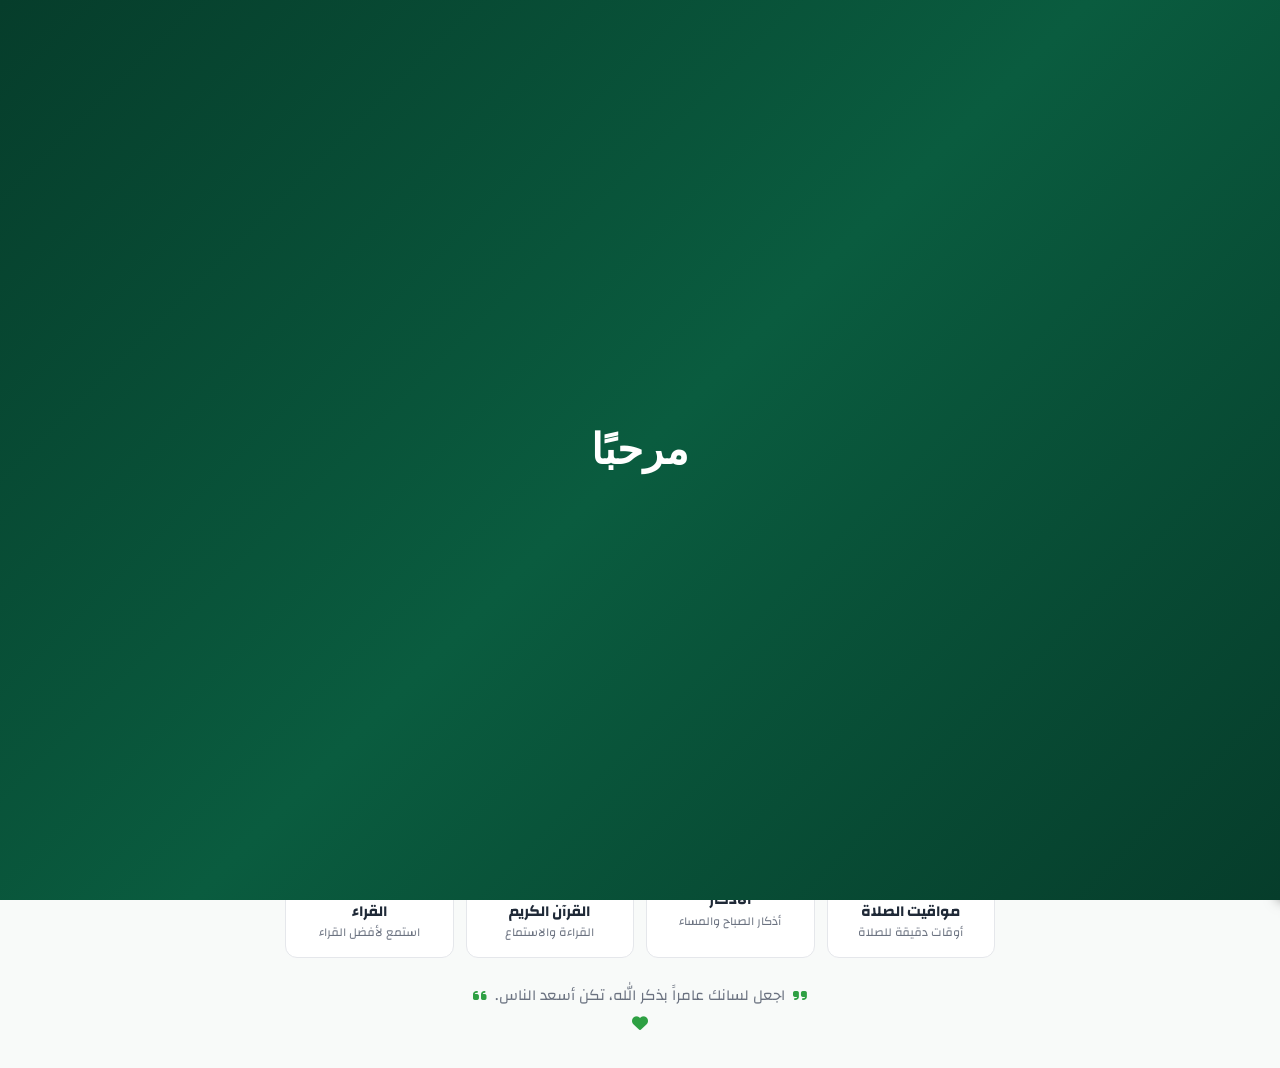
==== index.html @ fda75391 "Add files via upload" ====
<!DOCTYPE html>
<html lang="ar" dir="rtl">

<head>
    <title>الصفحة الرئيسية</title>
    <meta charset="UTF-8">
    <meta name="viewport" content="width=device-width, initial-scale=1.0">
    <link rel="preconnect" href="https://fonts.googleapis.com">
    <link rel="preconnect" href="https://fonts.gstatic.com" crossorigin>
    <link
        href="https://fonts.googleapis.com/css2?family=Changa:wght@400;500;700&family=Lateef:wght@400;700&family=Noto+Naskh+Arabic:wght@700&display=swap"
        rel="stylesheet">
    <link rel="stylesheet" href="https://cdnjs.cloudflare.com/ajax/libs/font-awesome/6.4.0/css/all.min.css">
    <link rel="stylesheet" href="style.css">
</head>

<body>

    <div id="newIntro">
        <h1>مرحبًا</h1>
    </div>

    <!-- القائمة الجانبية (يمين) -->
    <div id="sidebar" class="sidebar">
        <button class="close-sidebar-btn" onclick="toggleSidebar()">&times;</button>

        <div class="sidebar-header">
            <h3 data-ar="قائمة التنقل" data-en="Navigation Menu">قائمة التنقل</h3>
        </div>

        <!-- روابط الصفحات والأقسام -->
        <ul class="sidebar-links">
            <li><a href="index.html" data-ar="🏠 الصفحة الرئيسية" data-en="🏠 Home">🏠 الصفحة الرئيسية</a></li>
            <li><a href="index4.html" onclick="toggleSidebar()" data-ar="📿 أذكار الصلاة" data-en="📿 Prayer Azkar">📿
                    أذكار الصلاة</a></li>
            <li><a href="index2.html" onclick="toggleSidebar()" data-ar="✨ السبحة الإلكترونية"
                    data-en="✨ Digital Tasbeeh">✨ السبحة الإلكترونية</a></li>
            <li><a href="index3.html" data-ar="🕌 مواقيت الصلاة" data-en="🕌 Prayer Times">🕌 مواقيت الصلاة</a></li>
            <li><a href="ramadan.html" data-ar="🌙 رمضان" data-en="🌙 Ramadan">🌙 رمضان</a></li>
            <li><a href="index5.html" data-ar="قائمة الشيوخ" data-en="List of Sheikhs">قائمةالشيوخ</a></li>
            <li><a href="settings.html" data-ar="⚙️ الإعدادات" data-en="⚙️ Settings">⚙️ الإعدادات</a></li>

        </ul>
    </div>


    <!-- الطبقة الشفافة -->
    <div id="overlay" class="overlay" onclick="toggleSidebar()"></div>

    <!-- زر فتح القائمة (يمين) -->
    <button class="open-sidebar-btn" onclick="toggleSidebar()">
        ☰ <span data-ar="القائمة" data-en="Menu">القائمة</span>
    </button>

    <!-- الواجهة الرئيسية -->
    <main class="main-container">
        <header class="main-header">
            <div class="top-bar">
                <i class="fas fa-bell header-icon"></i>
                <div class="welcome-section">
                    <p class="bismillah">بسم الله الرحمن الرحيم</p>
                    <h1 class="quran-title">وَرَتِّلِ الْقُرْآنَ تَرْتِيلًا</h1>
                    <div class="home-icon"><i class="fas fa-home"></i></div>
                    <p class="welcome-msg" data-ar="مرحباً بك في" data-en="Welcome to">مرحباً بك في</p>
                    <p class="app-name-main" data-ar="تطبيق المسلم" data-en="Muslim App">تطبيق المسلم</p>
                    <p class="sub-msg" data-ar="رفيقك اليومي للذكر والصلاة والقرآن"
                        data-en="Your daily companion for dhikr, prayer, and Quran">رفيقك اليومي للذكر والصلاة والقرآن
                    </p>
                </div>
                <div class="lantern-icon"><i class="fas fa-lightbulb"></i></div>
            </div>
        </header>

        <section class="card prayer-card">
            <div class="card-header">
                <h3><i class="fas fa-mosque"></i> <span data-ar="الصلاة القادمة" data-en="Next Prayer">الصلاة
                        القادمة</span></h3>
            </div>
            <div class="prayer-details">
                <div class="prayer-time-info">
                    <h2 id="next-prayer-name">جاري التحميل...</h2>
                    <p class="time-main" id="next-prayer-time">--:--</p>
                    <p class="time-remaining-msg" data-ar="باقي على الصلاة" data-en="Time remaining">باقي على الصلاة</p>
                </div>
                <div class="mosque-visual">
                    <img src="download (4).jpg" alt="صورة المسجد" id="custom-image" class="custom-img">
                </div>
            </div>
            <div class="countdown-container">
                <i class="fas fa-hourglass-half countdown-icon"></i>
                <div class="countdown">
                    <div class="time-unit">
                        <span id="hours">00</span>
                        <p data-ar="ساعة" data-en="hours">ساعة</p>
                    </div>
                    <div class="separator">:</div>
                    <div class="time-unit">
                        <span id="minutes">00</span>
                        <p data-ar="دقيقة" data-en="minutes">دقيقة</p>
                    </div>
                    <div class="separator">:</div>
                    <div class="time-unit">
                        <span id="seconds">00</span>
                        <p data-ar="ثانية" data-en="seconds">ثانية</p>
                    </div>
                </div>
            </div>
            <a href="index3.html" class="view-all-link" data-ar="عرض جميع مواقيت الصلاة"
                data-en="View all prayer times">عرض جميع مواقيت الصلاة <i class="fas fa-chevron-left"></i></a>
        </section>

        <section class="card thikr-card">
            <div class="tasbih-visual-box">
                <i class="fas fa-beads tasbih-visual"></i>
            </div>
            <div class="thikr-content">
                <div class="thikr-header">
                    <p class="thikr-type"><i class="fas fa-leaf"></i> <span data-ar="ذكر اليوم"
                            data-en="Today's Dhikr">ذكر اليوم</span></p>
                </div>
                <div class="thikr-text" id="daily-thikr">
                    <p>جاري تحميل ذكر اليوم...</p>
                </div>
                <a href="index4.html" class="more-thikr" data-ar="المزيد من الأذكار" data-en="More Dhikr">المزيد من
                    الأذكار <i class="fas fa-chevron-left"></i></a>
            </div>
        </section>

        <section class="explore-content">
            <div class="explore-divider">
                <div class="line"></div>
                <h3 data-ar="اكتشف المحتوى" data-en="Explore Content">اكتشف المحتوى</h3>
                <div class="line"></div>
            </div>
            <div class="explore-grid">
                <a href="index3.html" class="explore-item">
                    <i class="fas fa-mosque"></i>
                    <h4 data-ar="مواقيت الصلاة" data-en="Prayer Times">مواقيت الصلاة</h4>
                    <p data-ar="أوقات دقيقة للصلاة" data-en="Accurate prayer times">أوقات دقيقة للصلاة</p>
                </a>
                <a href="index4.html" class="explore-item">
                    <i class="fas fa-beads"></i>
                    <h4 data-ar="الأذكار" data-en="Dhikr">الأذكار</h4>
                    <p data-ar="أذكار الصباح والمساء" data-en="Morning and evening dhikr">أذكار الصباح والمساء</p>
                </a>
                <a href="ramadan.html" class="explore-item">
                    <i class="fas fa-book-open"></i>
                    <h4 data-ar="القرآن الكريم" data-en="Holy Quran">القرآن الكريم</h4>
                    <p data-ar="القراءة والاستماع" data-en="Read and listen">القراءة والاستماع</p>
                </a>
                <a href="index5.html" class="explore-item">
                    <i class="fas fa-microphone"></i>
                    <h4 data-ar="القراء" data-en="Reciters">القراء</h4>
                    <p data-ar="استمع لأفضل القراء" data-en="Listen to the best reciters">استمع لأفضل القراء</p>
                </a>
            </div>
        </section>

        <section class="quote-section">
            <div class="quote-box">
                <i class="fas fa-quote-right quote-right"></i>
                <p data-ar="اجعل لسانك عامراً بذكر الله، تكن أسعد الناس."
                    data-en="Keep your tongue engaged in the remembrance of Allah, and you will be the happiest of people.">
                    اجعل لسانك عامراً بذكر الله، تكن أسعد الناس.</p>
                <i class="fas fa-quote-left quote-left"></i>
            </div>
            <i class="fas fa-heart heart-icon"></i>
        </section>
    </main>

    <script src="lang.js"></script>
    <script src="quran-api.js"></script>
    <script src="scrypt.js"></script>
    <script src="script3.js"></script>
    <script src="home.js"></script>
</body>
</html>
---- style.css ----
:root {
    --bg-main: #f8faf9;
    /* خلفية الصفحة الأساسية (أبيض مائل للرمادي الهادئ) */
    --bg-card: #ffffff;
    /* خلفية الكروت (أبيض ناصع) */
    --bg-sidebar: #ffffff;
    /* خلفية القائمة الجانبية */
    --primary-green: #2ea043;
    /* الأخضر الرئيسي للرموز والعناوين */
    --btn-green: #1b5e3a;
    /* أخضر الأزرار */
    --accent-gold: #d4af37;
    --text-main: #1f2937;
    /* لون الخطوط (أسود غامق مريح للعين) */
    --text-sub: #6b7280;
    /* لون النصوص الفرعية (رمادي) */
    --border-color: #e5e7eb;
    /* لون الحدود الفاتحة */
    --sidebar-width: 280px;
    --transition: all 0.3s ease-in-out;
}

* {
    margin: 0;
    padding: 0;
    box-sizing: border-box;
}

body {
    font-family: 'Changa', sans-serif;
    background-color: var(--bg-main);
    color: var(--text-main);
    line-height: 1.6;
    overflow-x: hidden;
    direction: rtl;
}

/* ================= شاشة الترحيب (Intro Screen) ================= */
#newIntro {
    position: fixed;
    inset: 0;
    z-index: 99999;
    background: linear-gradient(135deg, #063d2b, #0a5c3f, #063d2b);
    display: flex;
    align-items: center;
    justify-content: center;
    opacity: 1;
    visibility: visible;
    transition: opacity 0.5s ease, visibility 0.5s ease;
}

#newIntro.hide {
    opacity: 0;
    visibility: hidden;
    pointer-events: none;
}

#newIntro h1 {
    margin: 0;
    color: #fff;
    font-size: 42px;
    font-weight: 700;
    font-family: Arial, sans-serif;
    animation: introText 0.8s ease;
}

@keyframes introText {
    from {
        opacity: 0;
        transform: translateY(15px);
    }

    to {
        opacity: 1;
        transform: translateY(0);
    }
}

/* زر الفتح - جهة اليمين */
.open-sidebar-btn {
    position: fixed;
    top: 20px;
    right: 20px;
    left: auto;
    background-color: var(--btn-green);
    color: #ffffff;
    border: none;
    padding: 10px 18px;
    font-size: 1.1rem;
    font-family: inherit;
    border-radius: 6px;
    cursor: pointer;
    z-index: 999;
    box-shadow: 0 2px 8px rgba(0, 0, 0, 0.3);
    transition: background-color 0.3s ease;
}

.open-sidebar-btn:hover {
    background-color: #14462b;
}

/* القائمة الجانبية - جهة اليمين */
.sidebar {
    position: fixed;
    top: 0;
    right: calc(-1 * var(--sidebar-width));
    left: auto;
    width: var(--sidebar-width);
    height: 100vh;
    background-color: var(--bg-sidebar);
    color: #e4dada;
    z-index: 1001;
    padding: 25px 20px;
    box-shadow: -2px 0 12px rgba(0, 0, 0, 0.5);
    transition: var(--transition);
    display: flex;
    flex-direction: column;
}

.sidebar.active {
    right: 0;
    left: auto;
}

.close-sidebar-btn {
    background: none;
    border: none;
    color: #ffffff;
    font-size: 1.8rem;
    cursor: pointer;
    align-self: flex-end;
    line-height: 1;
    margin-bottom: 10px;
}

.close-sidebar-btn:hover {
    color: var(--primary-green);
}

.sidebar-header h3 {
    color: var(--primary-green);
    font-size: 1.3rem;
    font-weight: 500;
    border-bottom: 1px solid var(--border-color);
    padding-bottom: 12px;
    margin-bottom: 20px;
}

.sidebar-links {
    list-style: none;
}

.sidebar-links li {
    margin-bottom: 8px;
}

.sidebar-links a {
    color: var(--text-sub);
    text-decoration: none;
    font-size: 1.1rem;
    display: flex;
    align-items: center;
    padding: 10px 12px;
    border-radius: 6px;
    transition: all 0.2s ease;
}

.sidebar-links a:hover {
    background-color: #2b323b;
    color: #ffffff;
}

/* الطبقة الشفافة */
.overlay {
    position: fixed;
    top: 0;
    left: 0;
    width: 100vw;
    height: 100vh;
    background-color: rgba(0, 0, 0, 0.5);
    z-index: 1000;
    opacity: 0;
    visibility: hidden;
    transition: var(--transition);
}

.overlay.active {
    opacity: 1;
    visibility: visible;
}

/* تنسيق الواجهة */
.main-container {
    max-width: 750px;
    margin: 0 auto;
    padding: 30px 20px;
    display: flex;
    flex-direction: column;
    align-items: center;
}

.main-header {
    width: 100%;
    text-align: center;
    margin-bottom: 25px;
}

.top-bar {
    display: flex;
    justify-content: space-between;
    align-items: flex-start;
}

.header-icon,
.lantern-icon {
    font-size: 1.4rem;
    color: var(--primary-green);
}

.bismillah {
    font-family: 'Noto Naskh Arabic', serif;
    color: var(--accent-gold);
    font-size: 1.1rem;
}

.quran-title {
    font-size: 2.2rem;
    font-weight: 700;
    margin: 5px 0;
}

.home-icon {
    color: var(--primary-green);
    margin-top: 5px;
}

.welcome-msg {
    color: var(--text-sub);
    font-size: 1.1rem;
}

.app-name-main {
    font-size: 1.8rem;
    color: var(--primary-green);
    font-weight: 700;
}

.sub-msg {
    color: var(--text-sub);
    font-size: 0.9rem;
}

.card {
    width: 100%;
    background-color: var(--bg-card);
    border-radius: 16px;
    padding: 20px 22px;
    margin-bottom: 20px;
    border: 1px solid var(--border-color);
}

.card-header h3 {
    font-size: 1rem;
    color: var(--primary-green);
    display: flex;
    align-items: center;
    gap: 8px;
}

.prayer-details {
    display: flex;
    justify-content: space-between;
    align-items: center;
    margin: 15px 0;
}

.prayer-time-info h2 {
    font-size: 2.5rem;
    font-weight: 700;
}

.time-main {
    font-size: 1.3rem;
    color: var(--primary-green);
    font-weight: 700;
}

.time-remaining-msg {
    font-size: 0.85rem;
    color: var(--text-sub);
}

.mosque-visual {
    width: 120px;
    height: 120px;
    border-radius: 12px;
    overflow: hidden;
    border: 1px solid var(--border-color);
}

.custom-img {
    width: 100%;
    height: 100%;
    object-fit: cover;
}

.countdown-container {
    display: flex;
    align-items: center;
    gap: 15px;
    border-top: 1px solid var(--border-color);
    padding-top: 15px;
    margin-bottom: 12px;
}

.countdown-icon {
    font-size: 1.5rem;
    color: var(--accent-gold);
}

.countdown {
    display: flex;
    align-items: center;
    gap: 10px;
}

.time-unit {
    text-align: center;
}

.time-unit span {
    font-size: 1.8rem;
    font-weight: 700;
    color: var(--primary-green);
}

.time-unit p {
    font-size: 0.75rem;
    color: var(--text-sub);
}

.separator {
    font-size: 1.5rem;
    color: var(--text-sub);
    margin-top: -12px;
}

.view-all-link,
.more-thikr {
    color: var(--primary-green);
    text-decoration: none;
    font-size: 0.9rem;
    display: inline-flex;
    align-items: center;
    gap: 5px;
}

.thikr-card {
    display: flex;
    gap: 20px;
    align-items: center;
}

.tasbih-visual {
    font-size: 3.5rem;
    color: var(--primary-green);
    opacity: 0.4;
}

.thikr-content {
    flex-grow: 1;
}

.thikr-type {
    font-size: 0.85rem;
    color: var(--primary-green);
}

.thikr-text {
    font-family: 'Lateef', serif;
    font-size: 1.8rem;
    line-height: 1.3;
    margin: 8px 0;
    color: var(--text-main);
}

.explore-content {
    width: 100%;
    margin-top: 10px;
}

.explore-divider {
    display: flex;
    align-items: center;
    gap: 15px;
    margin-bottom: 20px;
}

.explore-divider .line {
    flex-grow: 1;
    height: 1px;
    background-color: var(--border-color);
}

.explore-divider h3 {
    font-size: 0.95rem;
    color: var(--text-sub);
}

.explore-grid {
    display: grid;
    grid-template-columns: repeat(4, 1fr);
    gap: 12px;
}

.explore-item {
    background-color: var(--bg-card);
    border-radius: 12px;
    padding: 15px 10px;
    text-align: center;
    text-decoration: none;
    border: 1px solid var(--border-color);
    transition: var(--transition);
}

.explore-item:hover {
    background-color: #11261d;
    transform: translateY(-3px);
}

.explore-item i {
    font-size: 1.8rem;
    color: var(--primary-green);
    margin-bottom: 8px;
}

.explore-item h4 {
    color: var(--text-main);
    font-size: 0.95rem;
}

.explore-item p {
    color: var(--text-sub);
    font-size: 0.75rem;
}

.quote-section {
    text-align: center;
    margin-top: 25px;
}

.quote-box {
    display: flex;
    align-items: center;
    justify-content: center;
    gap: 8px;
    color: var(--text-sub);
    font-size: 0.95rem;
}

.quote-box i {
    color: var(--primary-green);
}

.heart-icon {
    color: var(--primary-green);
    margin-top: 8px;
}

@media (max-width: 600px) {
    .explore-grid {
        grid-template-columns: repeat(2, 1fr);
    }
}

/* ==========================================
   تطبيق الوضع الليلي (Dark Mode)
   ========================================== */
body.dark-theme {
    --bg-main: #050c08;
    --bg-card: #0d1a14;
    --bg-sidebar: #12161b;
    --border-color: #1f2d24;
    --text-main: #ffffff;
    --text-sub: #9ca3af;
}

/* تعديل خلفية القائمة الجانبية ونصوصها في الوضع الليلي */
body.dark-theme .sidebar {
    background-color: var(--bg-sidebar);
}

body.dark-theme .sidebar-links a {
    color: var(--text-sub);
}

body.dark-theme .sidebar-links a:hover {
    background-color: #1c2128;
    color: #ffffff;
}
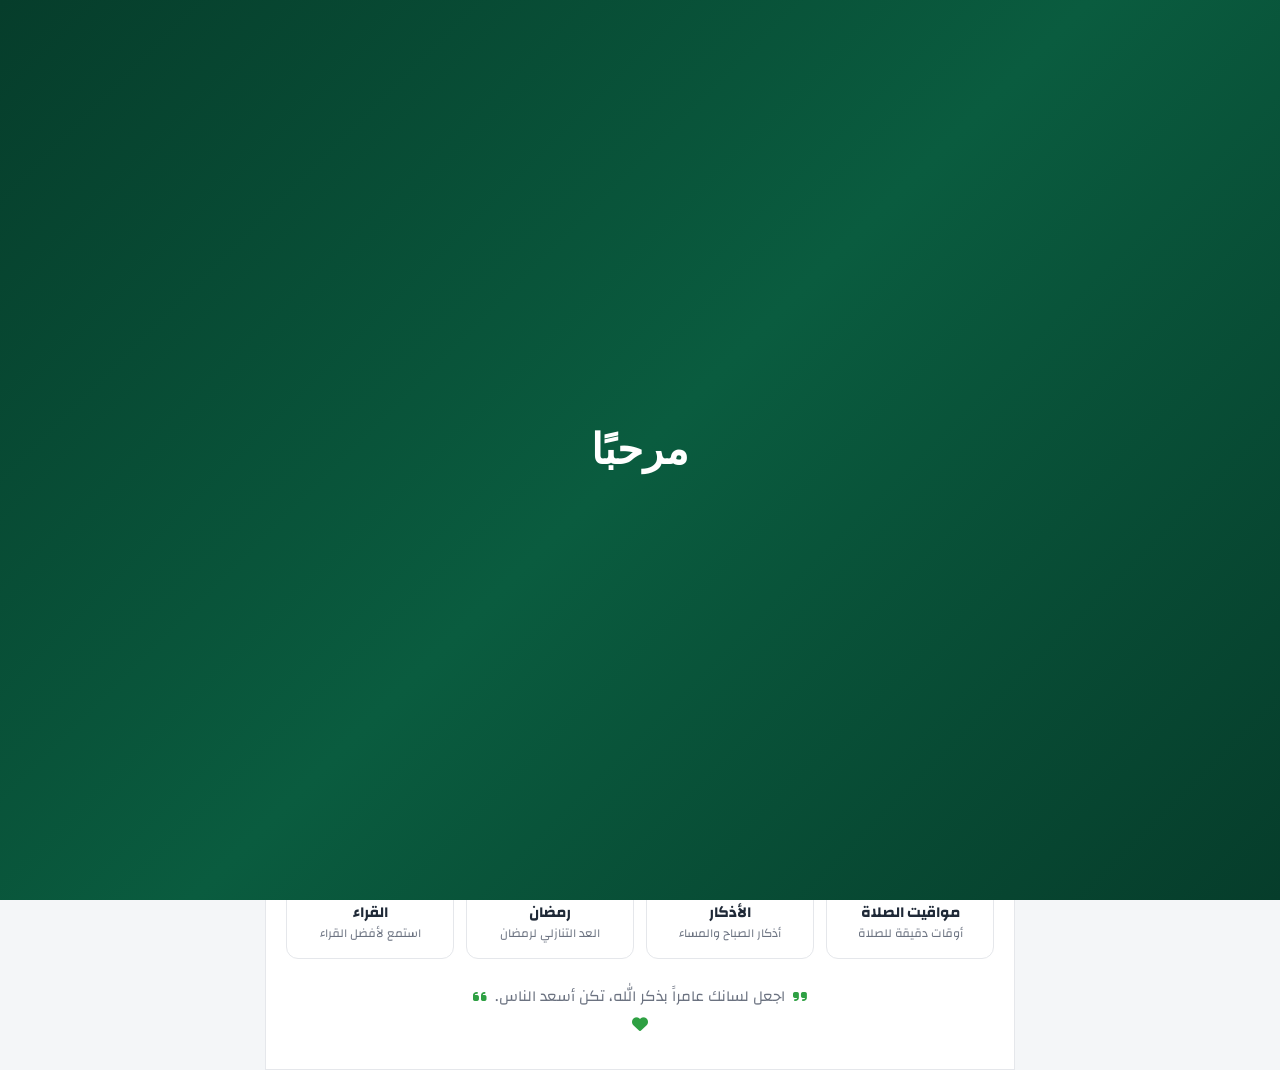
==== commit b98c0883: "Add files via upload" ====
--- a/index.html
+++ b/index.html
@@ -19,38 +19,36 @@
     <div id="newIntro">
         <h1>مرحبًا</h1>
     </div>
+</button>
 
-    <!-- القائمة الجانبية (يمين) -->
-    <div id="sidebar" class="sidebar">
-        <button class="close-sidebar-btn" onclick="toggleSidebar()">&times;</button>
+<!-- زر فتح القائمة -->
+<button class="open-sidebar-btn" onclick="toggleSidebar()">
+    ☰ <span data-ar="القائمة" data-en="Menu">القائمة</span>
+</button>
 
-        <div class="sidebar-header">
-            <h3 data-ar="قائمة التنقل" data-en="Navigation Menu">قائمة التنقل</h3>
-        </div>
-
-        <!-- روابط الصفحات والأقسام -->
-        <ul class="sidebar-links">
-            <li><a href="index.html" data-ar="🏠 الصفحة الرئيسية" data-en="🏠 Home">🏠 الصفحة الرئيسية</a></li>
-            <li><a href="index4.html" onclick="toggleSidebar()" data-ar="📿 أذكار الصلاة" data-en="📿 Prayer Azkar">📿
-                    أذكار الصلاة</a></li>
-            <li><a href="index2.html" onclick="toggleSidebar()" data-ar="✨ السبحة الإلكترونية"
-                    data-en="✨ Digital Tasbeeh">✨ السبحة الإلكترونية</a></li>
-            <li><a href="index3.html" data-ar="🕌 مواقيت الصلاة" data-en="🕌 Prayer Times">🕌 مواقيت الصلاة</a></li>
-            <li><a href="ramadan.html" data-ar="🌙 رمضان" data-en="🌙 Ramadan">🌙 رمضان</a></li>
-            <li><a href="index5.html" data-ar="قائمة الشيوخ" data-en="List of Sheikhs">قائمةالشيوخ</a></li>
-            <li><a href="settings.html" data-ar="⚙️ الإعدادات" data-en="⚙️ Settings">⚙️ الإعدادات</a></li>
-
-        </ul>
+<!-- القائمة -->
+<div id="sidebar" class="sidebar">
+    <!-- زر الإغلاق (يظهر في الكمبيوتر فقط) -->
+    <button class="close-sidebar-btn" onclick="toggleSidebar()">&times;</button>
+    
+    <div class="sidebar-header">
+        <h3>قائمة التنقل</h3>
     </div>
 
+    <ul class="sidebar-links">
+        <li><a href="index.html" data-ar="🏠 الصفحة الرئيسية" data-en="🏠 Home"  >الصفحة الرئيسية 🏠</a></li>
+        <li><a href="index4.html"  data-ar="📿 أذكار الصلاة" data-en="📿 Prayer Azkar" >أذكار الصلاة 📿</a></li>
+        <li><a href="index2.html"  data-ar="✨ السبحة الإلكترونية" data-en="✨ Digital Tasbeeh" >السبحة الإلكترونية ✨</a></li>
+        <li><a href="index3.html"   data-ar="🕌 مواقيت الصلاة" data-en="🕌 Prayer Times">مواقيت الصلاة 🕌</a></li>
+        <li><a href="ramadan.html" onclick="toggleSidebar()" data-ar="🌙 رمضان" data-en="🌙 Ramadan">🌙 رمضان >رمضان 🌙</a></li>
+        <li><a href="index5.html"   data-ar="قائمة الشيوخ" data-en="List of Sheikhs">قائمةالشيوخ >قائمة الشيوخ 🕌</a></li>
+        <li><a href="settings.html" data-ar="⚙️ الإعدادات" data-en="⚙️ Settings">⚙️ الإعدادات >الإعدادات ⚙️</a></li>
+    </ul>
+</div>
 
-    <!-- الطبقة الشفافة -->
-    <div id="overlay" class="overlay" onclick="toggleSidebar()"></div>
+<!-- الطبقة الشفافة خلف القائمة (للكمبيوتر) -->
+<div id="overlay" class="overlay" onclick="toggleSidebar()"></div>
 
-    <!-- زر فتح القائمة (يمين) -->
-    <button class="open-sidebar-btn" onclick="toggleSidebar()">
-        ☰ <span data-ar="القائمة" data-en="Menu">القائمة</span>
-    </button>
 
     <!-- الواجهة الرئيسية -->
     <main class="main-container">
@@ -62,7 +60,7 @@
                     <h1 class="quran-title">وَرَتِّلِ الْقُرْآنَ تَرْتِيلًا</h1>
                     <div class="home-icon"><i class="fas fa-home"></i></div>
                     <p class="welcome-msg" data-ar="مرحباً بك في" data-en="Welcome to">مرحباً بك في</p>
-                    <p class="app-name-main" data-ar="تطبيق المسلم" data-en="Muslim App">تطبيق المسلم</p>
+                    <p class="app-name-main" data-ar="تطبيق اثر" data-en="Muslim App">تطبيق اثر</p>
                     <p class="sub-msg" data-ar="رفيقك اليومي للذكر والصلاة والقرآن"
                         data-en="Your daily companion for dhikr, prayer, and Quran">رفيقك اليومي للذكر والصلاة والقرآن
                     </p>
@@ -139,14 +137,14 @@
                     <p data-ar="أوقات دقيقة للصلاة" data-en="Accurate prayer times">أوقات دقيقة للصلاة</p>
                 </a>
                 <a href="index4.html" class="explore-item">
-                    <i class="fas fa-beads"></i>
+                    <i class="fas fa-heart"></i>
                     <h4 data-ar="الأذكار" data-en="Dhikr">الأذكار</h4>
                     <p data-ar="أذكار الصباح والمساء" data-en="Morning and evening dhikr">أذكار الصباح والمساء</p>
                 </a>
                 <a href="ramadan.html" class="explore-item">
-                    <i class="fas fa-book-open"></i>
-                    <h4 data-ar="القرآن الكريم" data-en="Holy Quran">القرآن الكريم</h4>
-                    <p data-ar="القراءة والاستماع" data-en="Read and listen">القراءة والاستماع</p>
+                    <i class="fas fa-star-and-crescent"></i>
+                    <h4 data-ar="رمضان" data-en="Ramadan">رمضان</h4>
+                    <p data-ar="العد التنازلي لرمضان" data-en="Read and listen">القراءة والاستماع</p>
                 </a>
                 <a href="index5.html" class="explore-item">
                     <i class="fas fa-microphone"></i>
--- a/style.css
+++ b/style.css
@@ -76,118 +76,295 @@
     }
 }
 
-/* زر الفتح - جهة اليمين */
-.open-sidebar-btn {
-    position: fixed;
-    top: 20px;
-    right: 20px;
-    left: auto;
-    background-color: var(--btn-green);
-    color: #ffffff;
-    border: none;
-    padding: 10px 18px;
-    font-size: 1.1rem;
-    font-family: inherit;
-    border-radius: 6px;
-    cursor: pointer;
-    z-index: 999;
-    box-shadow: 0 2px 8px rgba(0, 0, 0, 0.3);
-    transition: background-color 0.3s ease;
-}
-
-.open-sidebar-btn:hover {
-    background-color: #14462b;
-}
-
-/* القائمة الجانبية - جهة اليمين */
-.sidebar {
-    position: fixed;
-    top: 0;
-    right: calc(-1 * var(--sidebar-width));
-    left: auto;
-    width: var(--sidebar-width);
-    height: 100vh;
-    background-color: var(--bg-sidebar);
-    color: #e4dada;
-    z-index: 1001;
-    padding: 25px 20px;
-    box-shadow: -2px 0 12px rgba(0, 0, 0, 0.5);
-    transition: var(--transition);
-    display: flex;
-    flex-direction: column;
-}
-
-.sidebar.active {
-    right: 0;
-    left: auto;
-}
-
+
+
+
+
+/* ==========================================
+   1. وضع الكمبيوتر (أكبر من 768px)
+   ========================================== */
+@media screen and (min-width: 769px) {
+    /* الزرار فوق على اليمين وشغال تماماً */
+    .open-sidebar-btn {
+        position: fixed !important;
+        top: 25px !important;
+        right: 25px !important;
+        background-color: var(--btn-green) !important;
+        color: #ffffff !important;
+        border: 1px solid var(--primary-green) !important;
+        padding: 10px 18px !important;
+        border-radius: 8px !important;
+        cursor: pointer !important;
+        font-weight: bold !important;
+        z-index: 10005 !important; /* ضمان إنه فوق كل حاجة للضغط عليه */
+        display: inline-block !important;
+    }
+
+    /* القائمة الجانبية في الكمبيوتر */
+    .sidebar {
+        position: fixed !important;
+        top: 80px !important;
+        right: -320px !important;
+        width: var(--sidebar-width) !important;
+        height: auto !important;
+        max-height: calc(100vh - 100px) !important;
+        background-color: var(--bg-sidebar) !important;
+        border: 1px solid var(--border-color) !important;
+        border-radius: 12px !important;
+        z-index: 10000 !important;
+        transition: right 0.3s ease-in-out !important;
+        padding: 15px !important;
+        box-sizing: border-box !important;
+        overflow-y: auto !important;
+    }
+
+    .sidebar.active {
+        right: 25px !important;
+    }
+}
+
+/* ==========================================
+   2. وضع الفون (768px أو أقل)
+   ========================================== */
+@media screen and (max-width: 768px) {
+    .overlay {
+        display: none !important;
+    }
+
+    .open-sidebar-btn {
+        position: absolute !important;
+        top: 15px !important;
+        right: 15px !important;
+        background-color: var(--btn-green) !important;
+        color: #ffffff !important;
+        border: 1px solid var(--primary-green) !important;
+        padding: 8px 16px !important;
+        border-radius: 8px !important;
+        cursor: pointer !important;
+        font-weight: bold !important;
+        z-index: 10005 !important;
+    }
+
+    .sidebar {
+        display: block !important;
+        position: absolute !important;
+        top: 60px !important;
+        right: 15px !important;
+        width: 240px !important;
+        max-width: calc(100vw - 30px) !important;
+        height: auto !important;
+        background-color: var(--bg-sidebar) !important;
+        border: 1px solid var(--border-color) !important;
+        border-radius: 12px !important;
+        box-shadow: 0 8px 25px rgba(0, 0, 0, 0.15) !important;
+        z-index: 10000 !important;
+        padding: 15px 10px 10px 10px !important;
+
+        /* أنيميشن السلاسة للفون */
+        opacity: 0;
+        visibility: hidden;
+        transform: translateY(-10px);
+        transition: opacity 0.25s ease, transform 0.25s ease, visibility 0.25s ease !important;
+        pointer-events: none;
+    }
+
+    .sidebar.active {
+        opacity: 1 !important;
+        visibility: visible !important;
+        transform: translateY(0) !important;
+        pointer-events: auto !important;
+    }
+
+    .close-sidebar-btn {
+        display: block !important;
+        position: absolute !important;
+        top: 8px !important;
+        left: 12px !important;
+        background: none !important;
+        border: none !important;
+        color: var(--primary-green) !important;
+        font-size: 22px !important;
+        font-weight: bold !important;
+        cursor: pointer !important;
+    }
+}
+
+/* ==========================================
+   3. الروابط
+   ========================================== */
+.sidebar-links li a {
+    color: var(--text-main) !important;
+    transition: var(--transition) !important;
+}
+
+.sidebar-links li a:hover {
+    color: var(--primary-green) !important;
+}
+
+
+/* ==========================================
+   تنسيق زرار القفل الـ X المظبوط
+   ========================================== */
 .close-sidebar-btn {
-    background: none;
-    border: none;
-    color: #ffffff;
-    font-size: 1.8rem;
-    cursor: pointer;
-    align-self: flex-end;
-    line-height: 1;
-    margin-bottom: 10px;
-}
-
+    display: flex !important;
+    align-items: center !important;
+    justify-content: center !important;
+    
+    position: absolute !important;
+    top: 12px !important;
+    left: 12px !important;            /* في الزاوية شمال القائمة */
+    
+    width: 30px !important;
+    height: 30px !important;
+    
+    background-color: transparent !important; /* بدون أي خلفية رمادي مكسورة */
+    border: 1px solid var(--border-color, #323f4b) !important;
+    border-radius: 6px !important;
+    
+    color: var(--primary-green, #2ea043) !important; /* أو خليه أبيض حسب ذوقك */
+    font-size: 16px !important;
+    font-weight: bold !important;
+    line-height: 1 !important;
+    
+    cursor: pointer !important;
+    transition: all 0.2s ease !important;
+    padding: 0 !important;
+    z-index: 10010 !important;
+}
+
+/* حركة عند التمرير بالماوس عليه */
 .close-sidebar-btn:hover {
-    color: var(--primary-green);
-}
-
-.sidebar-header h3 {
-    color: var(--primary-green);
-    font-size: 1.3rem;
-    font-weight: 500;
-    border-bottom: 1px solid var(--border-color);
-    padding-bottom: 12px;
-    margin-bottom: 20px;
-}
-
+    background-color: #dc2626 !important; /* يتحول لأحمر عند الـ Hover */
+    color: #ffffff !important;
+    border-color: #dc2626 !important;
+}
+/* ==========================================
+   تنسيق الروابط للطرفين
+   ========================================== */
 .sidebar-links {
     list-style: none;
-}
-
-.sidebar-links li {
-    margin-bottom: 8px;
-}
-
-.sidebar-links a {
-    color: var(--text-sub);
+    padding: 0;
+    margin: 15px 0 0 0;
+}
+
+.sidebar-links li a {
+    display: flex;
+    justify-content: space-between;
+    align-items: center;
+    padding: 12px 10px;
+    color: #e0e0e0;
     text-decoration: none;
-    font-size: 1.1rem;
-    display: flex;
-    align-items: center;
-    padding: 10px 12px;
-    border-radius: 6px;
-    transition: all 0.2s ease;
-}
-
-.sidebar-links a:hover {
-    background-color: #2b323b;
+    font-size: 14px;
+}
+
+.sidebar-links li a:hover {
+    color: #00ff88;
+}
+
+
+/* ==========================================
+ تطبيق الوضع الليلي (Dark Mode)
+   ========================================== */
+body.dark-theme {
+    --bg-main: #050c08;
+    --bg-card: #0d1a14;
+    --bg-sidebar: #12161b;
+    --border-color: #1f2d24;
+    --text-main: #ffffff;
+    --text-sub: #9ca3af;
+}
+
+/* تعديل خلفية القائمة الجانبية ونصوصها في الوضع الليلي */
+body.dark-theme .sidebar {
+    background-color: var(--bg-sidebar);
+}
+
+body.dark-theme .sidebar-links a {
+    color: var(--text-sub);
+}
+
+body.dark-theme .sidebar-links a:hover {
+    background-color: #1c2128;
     color: #ffffff;
 }
 
-/* الطبقة الشفافة */
-.overlay {
-    position: fixed;
-    top: 0;
-    left: 0;
-    width: 100vw;
-    height: 100vh;
-    background-color: rgba(0, 0, 0, 0.5);
-    z-index: 1000;
-    opacity: 0;
-    visibility: hidden;
-    transition: var(--transition);
-}
-
-.overlay.active {
-    opacity: 1;
-    visibility: visible;
-}
+@media (max-width: 600px) {
+
+    .main-container {
+        transition: transform 0.3s ease;
+    }
+
+    /* لما القائمة تفتح */
+    .main-container.sidebar-open {
+        transform: translateX(-90px);
+    }
+
+    /* تصغير بسيط للجزء العلوي فقط */
+    .main-container.sidebar-open .welcome-section {
+        transform: scale(0.88);
+        transform-origin: center top;
+        transition: transform 0.3s ease;
+    }
+
+    .main-container:not(.sidebar-open) .welcome-section {
+        transform: scale(1);
+        transition: transform 0.3s ease;
+    }
+}
+
+/* ==========================================
+   توحيد ألوان القائمة والزرار للوضع الليلي في جميع الصفحات
+   ========================================== */
+
+/* 1. إجبار القائمة على ألوان الوضع الليلي */
+.sidebar, 
+body.dark-theme .sidebar, 
+body.dark-mode .sidebar {
+    background-color: var(--bg-sidebar, #12161b) !important;
+    border-color: var(--border-color, #1f2d24) !important;
+    color: #ffffff !important;
+}
+
+/* 2. إجبار روابط القائمة على ألوان الوضع الليلي */
+.sidebar-links li a,
+body.dark-theme .sidebar-links li a,
+body.dark-mode .sidebar-links li a {
+    color: var(--text-sub, #e0e0e0) !important;
+}
+
+.sidebar-links li a:hover,
+body.dark-theme .sidebar-links li a:hover,
+body.dark-mode .sidebar-links li a:hover {
+    background-color: #1c2128 !important;
+    color: var(--primary-green, #2ea043) !important;
+}
+
+/* 3. إجبار زري الفتح والقفل على الألوان الصحيحة */
+.open-sidebar-btn {
+    background-color: var(--btn-green, #1b5e3a) !important;
+    color: #ffffff !important;
+    border-color: var(--primary-green, #2ea043) !important;
+}
+
+.close-sidebar-btn {
+    color: var(--primary-green, #2ea043) !important;
+    border-color: var(--border-color, #1f2d24) !important;
+}
+
+
+
+
+
+
+
+
+
+
+
+
+
+
+
 
 /* تنسيق الواجهة */
 .main-container {
@@ -472,29 +649,46 @@
         grid-template-columns: repeat(2, 1fr);
     }
 }
-
-/* ==========================================
-   تطبيق الوضع الليلي (Dark Mode)
-   ========================================== */
+/* ==========================================
+   تنسيق الثيم المتناسق (الوضع الليلي والنهاري)
+   ========================================== */
+
+/* 1. الوضع النهاري الافتراضي (لما السويتش يكون مقفول) */
+body {
+    background-color: #f4f6f8 !important;
+    color: #1f2937 !important;
+    transition: background-color 0.3s ease, color 0.3s ease !important;
+}
+
+body .settings-card,
+body .card,
+body .main-container {
+    background-color: #ffffff !important;
+    color: #1f2937 !important;
+    border: 1px solid #e5e7eb !important;
+}
+
+/* 2. الوضع الليلي (لما السويتش يكون شغّال) */
 body.dark-theme {
-    --bg-main: #050c08;
-    --bg-card: #0d1a14;
-    --bg-sidebar: #12161b;
-    --border-color: #1f2d24;
-    --text-main: #ffffff;
-    --text-sub: #9ca3af;
-}
-
-/* تعديل خلفية القائمة الجانبية ونصوصها في الوضع الليلي */
+    background-color: #050c08 !important;
+    color: #ffffff !important;
+}
+
+body.dark-theme .settings-card,
+body.dark-theme .card,
+body.dark-theme .main-container {
+    background-color: #0d1a14 !important;
+    color: #ffffff !important;
+    border: 1px solid #1f2d24 !important;
+}
+
+/* القائمة الجانبية بتتبع ثيم الـ body تلقائياً */
+.sidebar {
+    background-color: #ffffff !important;
+    color: #1f2937 !important;
+}
+
 body.dark-theme .sidebar {
-    background-color: var(--bg-sidebar);
-}
-
-body.dark-theme .sidebar-links a {
-    color: var(--text-sub);
-}
-
-body.dark-theme .sidebar-links a:hover {
-    background-color: #1c2128;
-    color: #ffffff;
+    background-color: #12161b !important;
+    color: #ffffff !important;
 }
